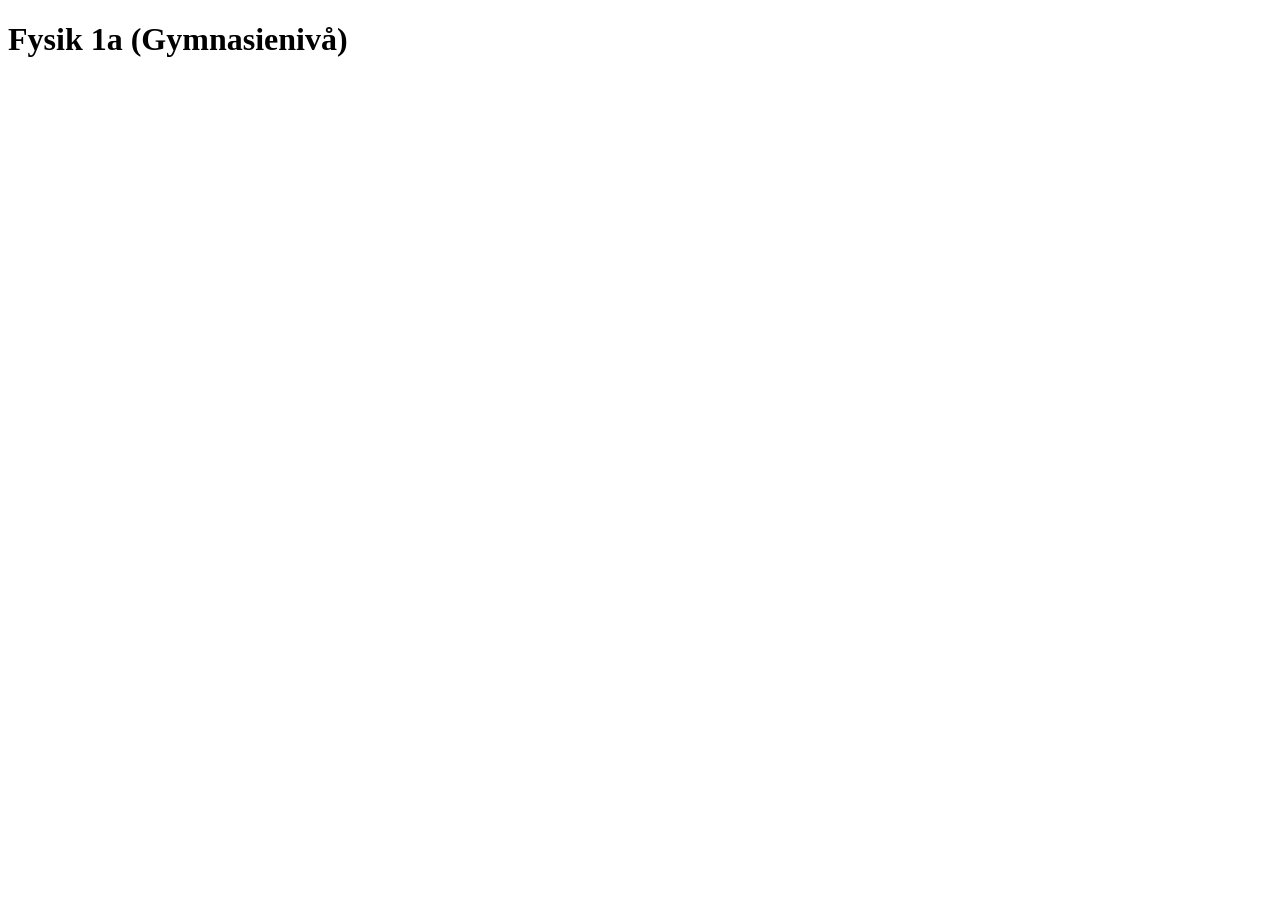
==== html-files/index.html @ d9af9c10 "Start" ====
<!DOCTYPE html>
<html lang="en">
<head>
    <meta charset="UTF-8">
    <meta name="viewport" content="width=device-width, initial-scale=1.0">
    <link rel="stylesheet" href="../css-files/style.css">
    <title>BästaÄmnet.com</title>
</head>
<body>
    <nav>
        
    </nav>
    <h1>Fysik 1a (Gymnasienivå)</h1>
</body>
</html>
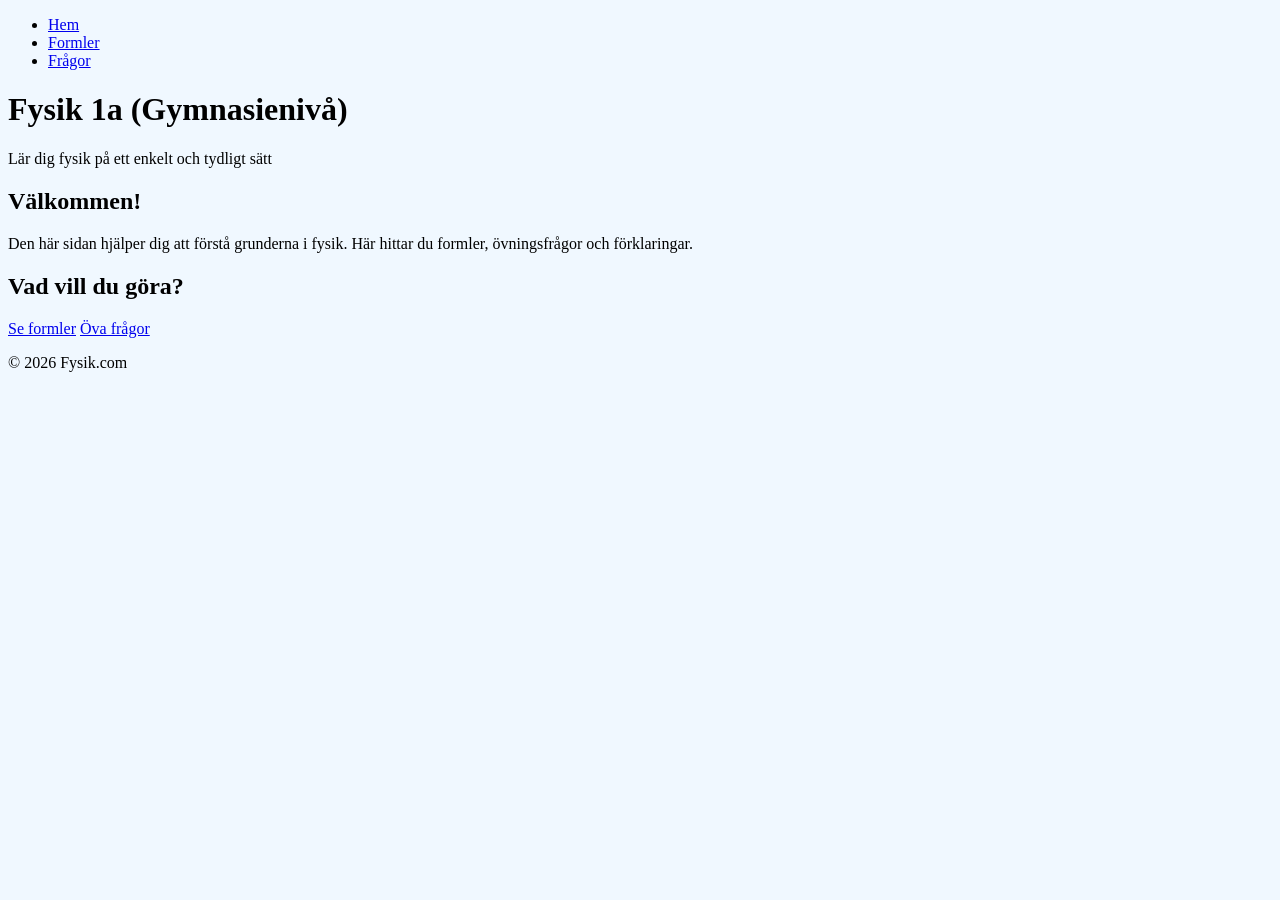
==== commit 007d3baf: "Börjat med html-filer" ====
--- a/html-files/index.html
+++ b/html-files/index.html
@@ -1,15 +1,44 @@
 <!DOCTYPE html>
 <html lang="en">
+
 <head>
     <meta charset="UTF-8">
     <meta name="viewport" content="width=device-width, initial-scale=1.0">
     <link rel="stylesheet" href="../css-files/style.css">
-    <title>BästaÄmnet.com</title>
+    <title>Fysik.com</title>
 </head>
+
 <body>
     <nav>
-        
+        <ul>
+            <li><a href="index.html">Hem</a></li>
+            <li><a href="formler.html">Formler</a></li>
+            <li><a href="frågor.html">Frågor</a></li>
+        </ul>
     </nav>
-    <h1>Fysik 1a (Gymnasienivå)</h1>
+    <header>
+        <h1>Fysik 1a (Gymnasienivå)</h1>
+        <p>Lär dig fysik på ett enkelt och tydligt sätt</p>
+    </header>
+    <main>
+        <section>
+            <h2>Välkommen!</h2>
+            <p>
+                Den här sidan hjälper dig att förstå grunderna i fysik.
+                Här hittar du formler, övningsfrågor och förklaringar.
+            </p>
+        </section>
+        <section>
+            <h2>Vad vill du göra?</h2>
+            <div class="cards">
+                <a href="formler.html" class="card">Se formler</a>
+                <a href="frågor.html" class="card">Öva frågor</a>
+            </div>
+        </section>
+    </main>
+    <footer>
+        <p>© 2026 Fysik.com</p>
+    </footer>
 </body>
+
 </html>
--- a/css-files/style.css
+++ b/css-files/style.css
@@ -0,0 +1,3 @@
+*{
+    background-color: aliceblue;
+}
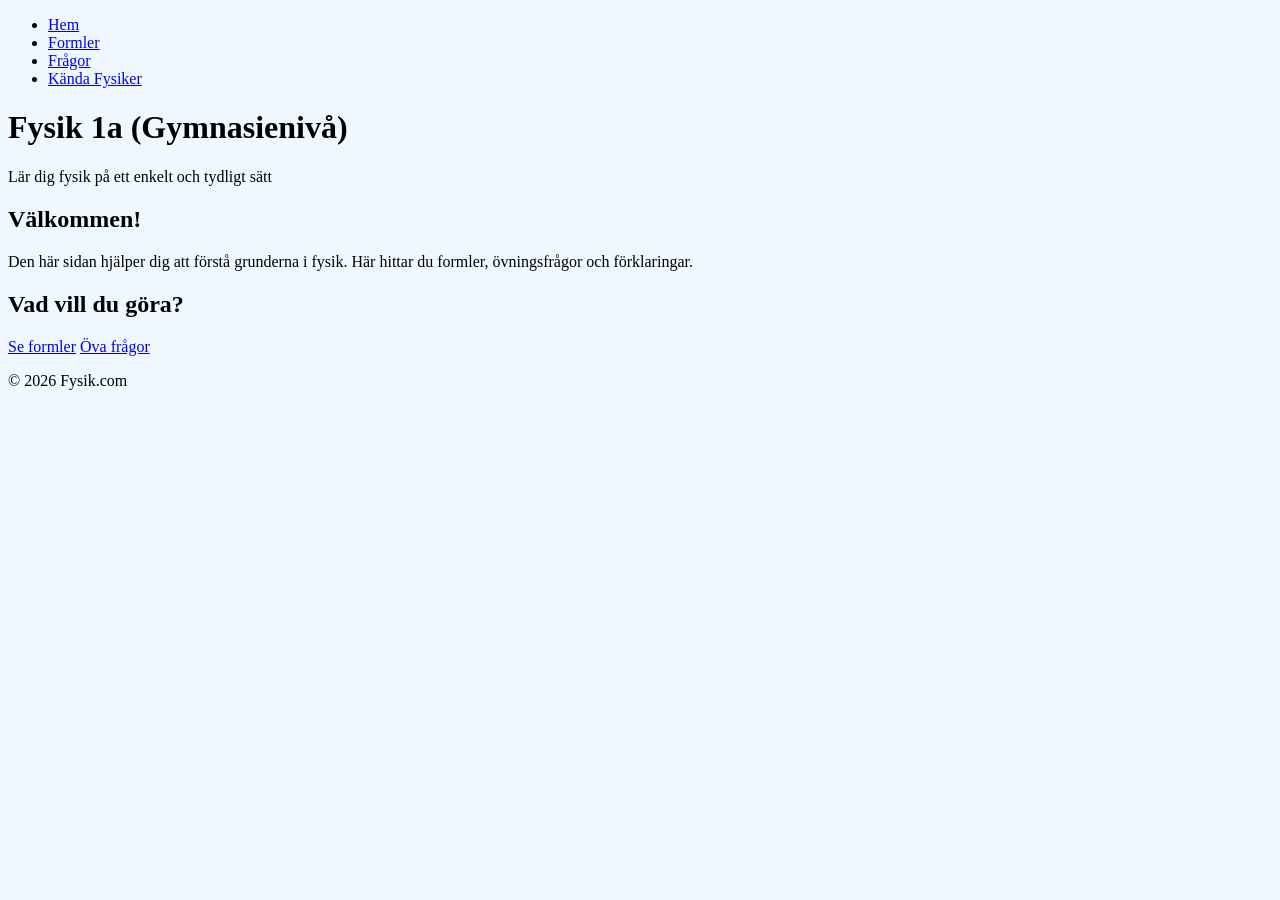
==== commit 40dbab9e: "frågor.html klar, css börjar" ====
--- a/html-files/index.html
+++ b/html-files/index.html
@@ -14,6 +14,7 @@
             <li><a href="index.html">Hem</a></li>
             <li><a href="formler.html">Formler</a></li>
             <li><a href="frågor.html">Frågor</a></li>
+            <li><a href="fysiker.html">Kända Fysiker</a></li>
         </ul>
     </nav>
     <header>
@@ -40,5 +41,4 @@
         <p>© 2026 Fysik.com</p>
     </footer>
 </body>
-
 </html>
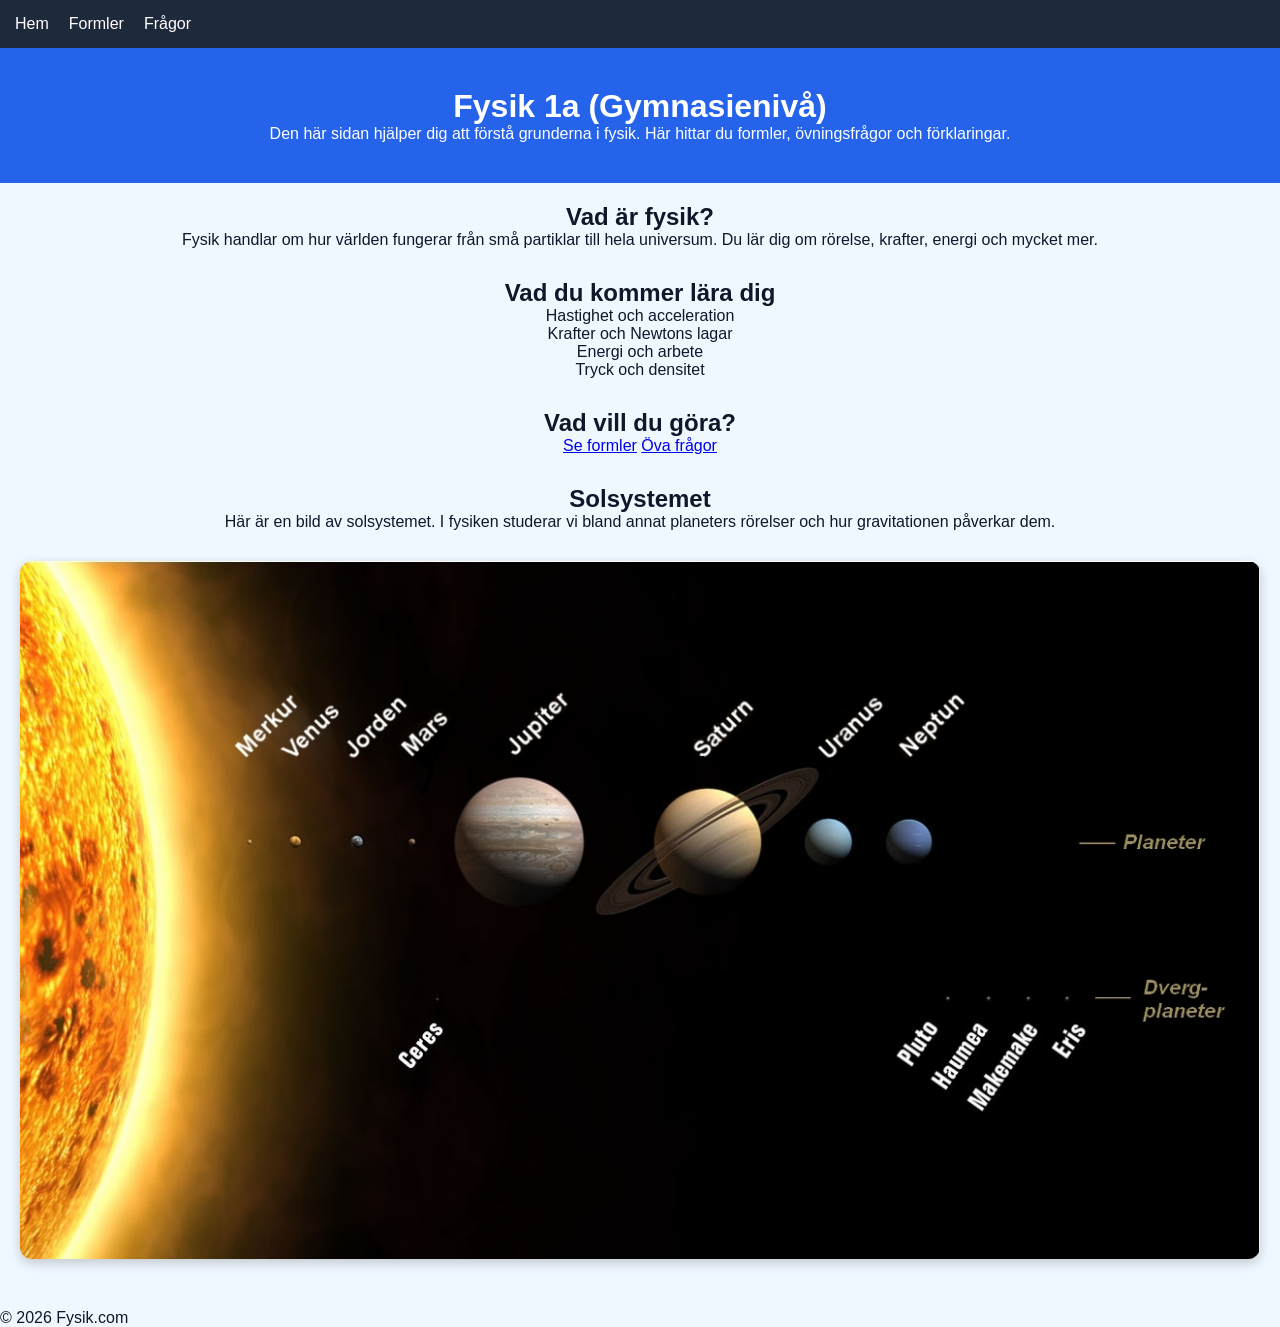
==== commit 55b7149b: "css typ klar" ====
--- a/html-files/index.html
+++ b/html-files/index.html
@@ -14,20 +14,31 @@
             <li><a href="index.html">Hem</a></li>
             <li><a href="formler.html">Formler</a></li>
             <li><a href="frågor.html">Frågor</a></li>
-            <li><a href="fysiker.html">Kända Fysiker</a></li>
         </ul>
     </nav>
     <header>
         <h1>Fysik 1a (Gymnasienivå)</h1>
-        <p>Lär dig fysik på ett enkelt och tydligt sätt</p>
+        <p>
+            Den här sidan hjälper dig att förstå grunderna i fysik.
+            Här hittar du formler, övningsfrågor och förklaringar.
+        </p>
     </header>
     <main>
         <section>
-            <h2>Välkommen!</h2>
+            <h2>Vad är fysik?</h2>
             <p>
-                Den här sidan hjälper dig att förstå grunderna i fysik.
-                Här hittar du formler, övningsfrågor och förklaringar.
+                Fysik handlar om hur världen fungerar från små partiklar till hela universum.
+                Du lär dig om rörelse, krafter, energi och mycket mer.
             </p>
+        </section>
+        <section>
+            <h2>Vad du kommer lära dig</h2>
+            <ul class="ul">
+                <li>Hastighet och acceleration</li>
+                <li>Krafter och Newtons lagar</li>
+                <li>Energi och arbete</li>
+                <li>Tryck och densitet</li>
+            </ul>
         </section>
         <section>
             <h2>Vad vill du göra?</h2>
@@ -36,9 +47,18 @@
                 <a href="frågor.html" class="card">Öva frågor</a>
             </div>
         </section>
+        <section>
+            <h2>Solsystemet</h2>
+            <p>
+                Här är en bild av solsystemet. I fysiken studerar vi bland annat planeters rörelser
+                och hur gravitationen påverkar dem.
+            </p>
+            <img src="../bilder/Solsystem.jpg" alt="Solsystem" class="solsystem">
+        </section>
     </main>
     <footer>
         <p>© 2026 Fysik.com</p>
     </footer>
 </body>
+
 </html>
--- a/css-files/style.css
+++ b/css-files/style.css
@@ -1,3 +1,70 @@
-*{
+* {
+    margin: 0;
+    padding: 0;
+    box-sizing: border-box;
+}
+
+body {
     background-color: aliceblue;
+    font-family: Arial, sans-serif;
+    color: #0f172a;
+}
+
+nav {
+    background-color: #1e293b;
+    padding: 15px;
+}
+
+nav ul {
+    list-style: none;
+    display: flex;
+    gap: 20px;
+}
+
+nav a {
+    color: white;
+    text-decoration: none;
+}
+
+.ul {
+    list-style: none;
+}
+
+header {
+    text-align: center;
+    padding: 40px 20px;
+    background-color: #2563eb;
+    color: white;
+}
+
+main {
+    padding: 20px;
+    text-align: center;
+}
+
+section {
+    margin-bottom: 30px;
+}
+
+.solsystem {
+    display: block;
+    max-width: 100%;
+    height: auto;
+    margin: 30px auto;
+    border-radius: 12px;
+    box-shadow: 0 4px 12px rgba(0, 0, 0, 0.2);
+}
+
+.formula-box {
+    background-color: white;
+    padding: 15px;
+    border-radius: 10px;
+    margin-top: 10px;
+}
+
+.question {
+    background-color: white;
+    padding: 15px;
+    border-radius: 10px;
+    margin-bottom: 20px;
 }
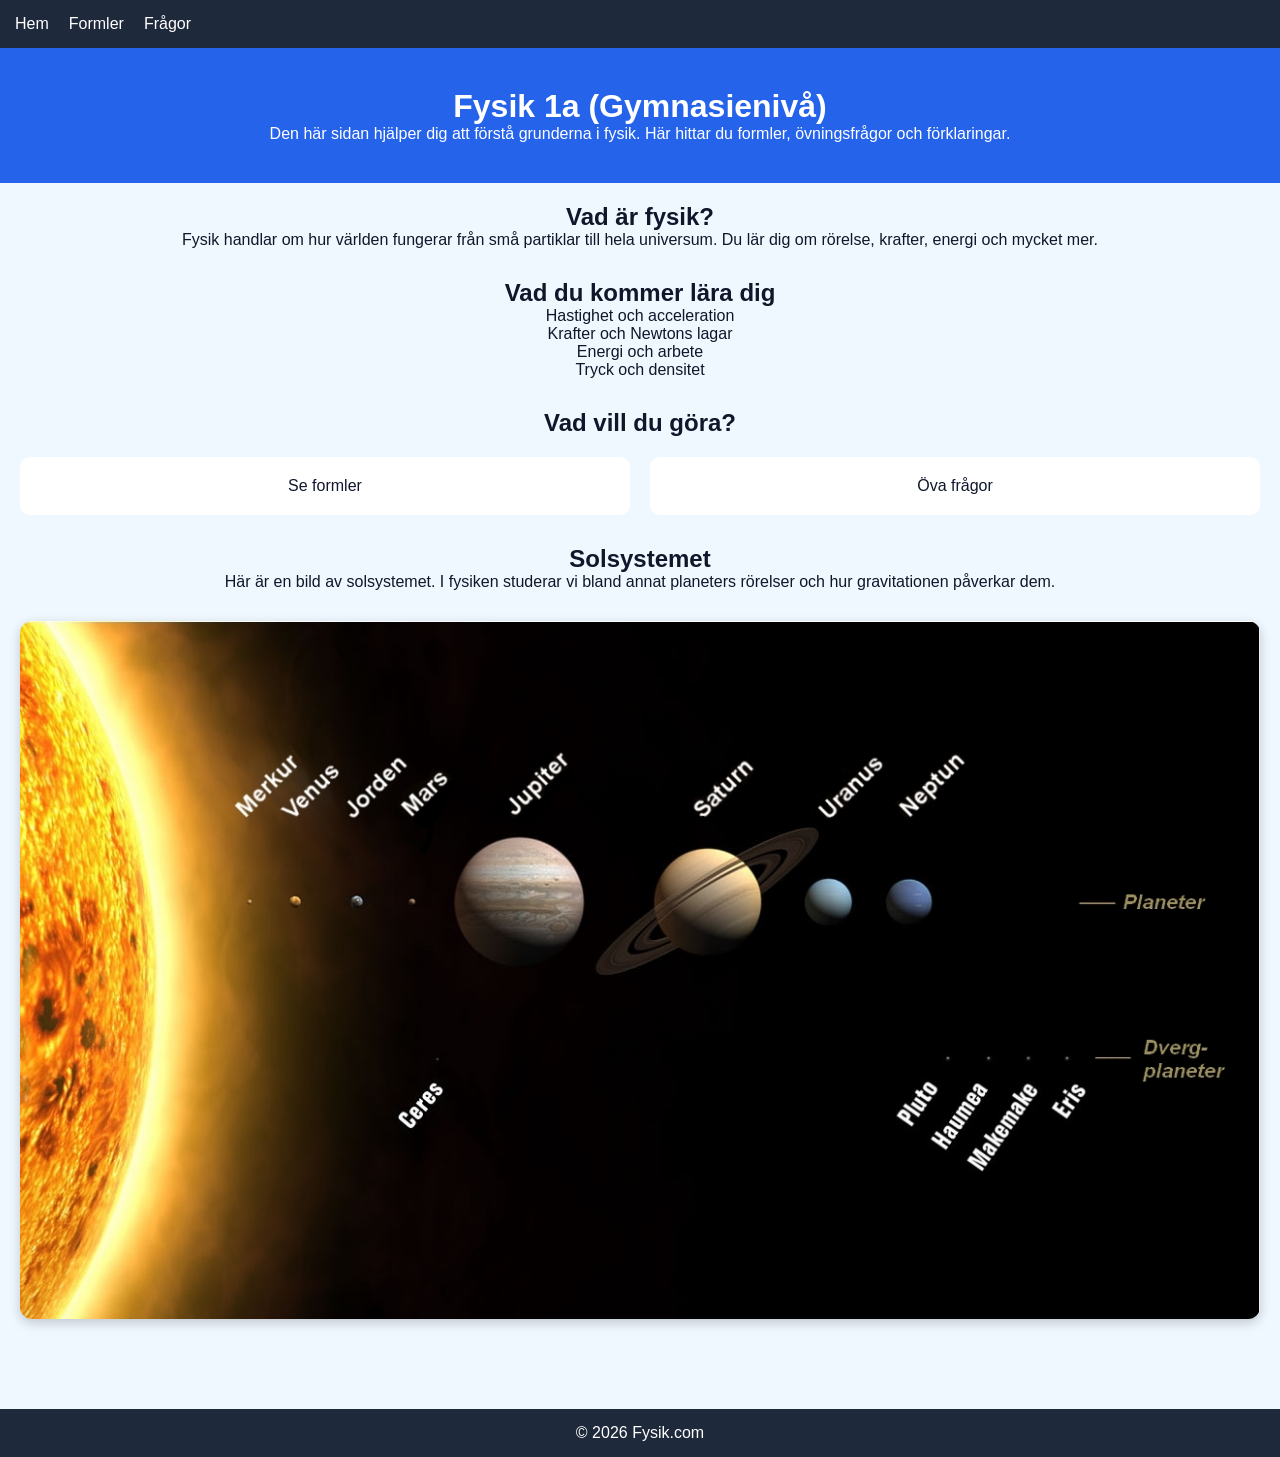
==== commit 4688aba5: "css typ klar, java typ klar" ====
--- a/html-files/index.html
+++ b/html-files/index.html
@@ -9,6 +9,7 @@
 </head>
 
 <body>
+    <!--Navigator-->
     <nav>
         <ul>
             <li><a href="index.html">Hem</a></li>
@@ -17,6 +18,7 @@
         </ul>
     </nav>
     <header>
+        <!--Information om fysik-->
         <h1>Fysik 1a (Gymnasienivå)</h1>
         <p>
             Den här sidan hjälper dig att förstå grunderna i fysik.
@@ -41,6 +43,7 @@
             </ul>
         </section>
         <section>
+            <!--Andra länkar till samma som sidor navigatorn-->
             <h2>Vad vill du göra?</h2>
             <div class="cards">
                 <a href="formler.html" class="card">Se formler</a>
@@ -48,6 +51,7 @@
             </div>
         </section>
         <section>
+            <!--Enkel info och bild om solsystem-->
             <h2>Solsystemet</h2>
             <p>
                 Här är en bild av solsystemet. I fysiken studerar vi bland annat planeters rörelser
--- a/css-files/style.css
+++ b/css-files/style.css
@@ -67,4 +67,46 @@
     padding: 15px;
     border-radius: 10px;
     margin-bottom: 20px;
+}
+
+button {
+    padding: 10px 20px;
+    border: none;
+    background-color: #2563eb;
+    color: white;
+    border-radius: 8px;
+    cursor: pointer;
+}
+
+button:hover {
+    background-color: #1d4ed8;
+}
+
+.cards {
+    display: flex;
+    gap: 20px;
+    margin-top: 20px;
+}
+
+.card {
+    background-color: white;
+    padding: 20px;
+    border-radius: 10px;
+    text-decoration: none;
+    color: #0f172a;
+    flex: 1;
+    text-align: center;
+    transition: 0.3s;
+}
+
+.card:hover {
+    background-color: #e2e8f0;
+}
+
+footer {
+    text-align: center;
+    padding: 15px;
+    background-color: #1e293b;
+    color: white;
+    margin-top: 40px;
 }
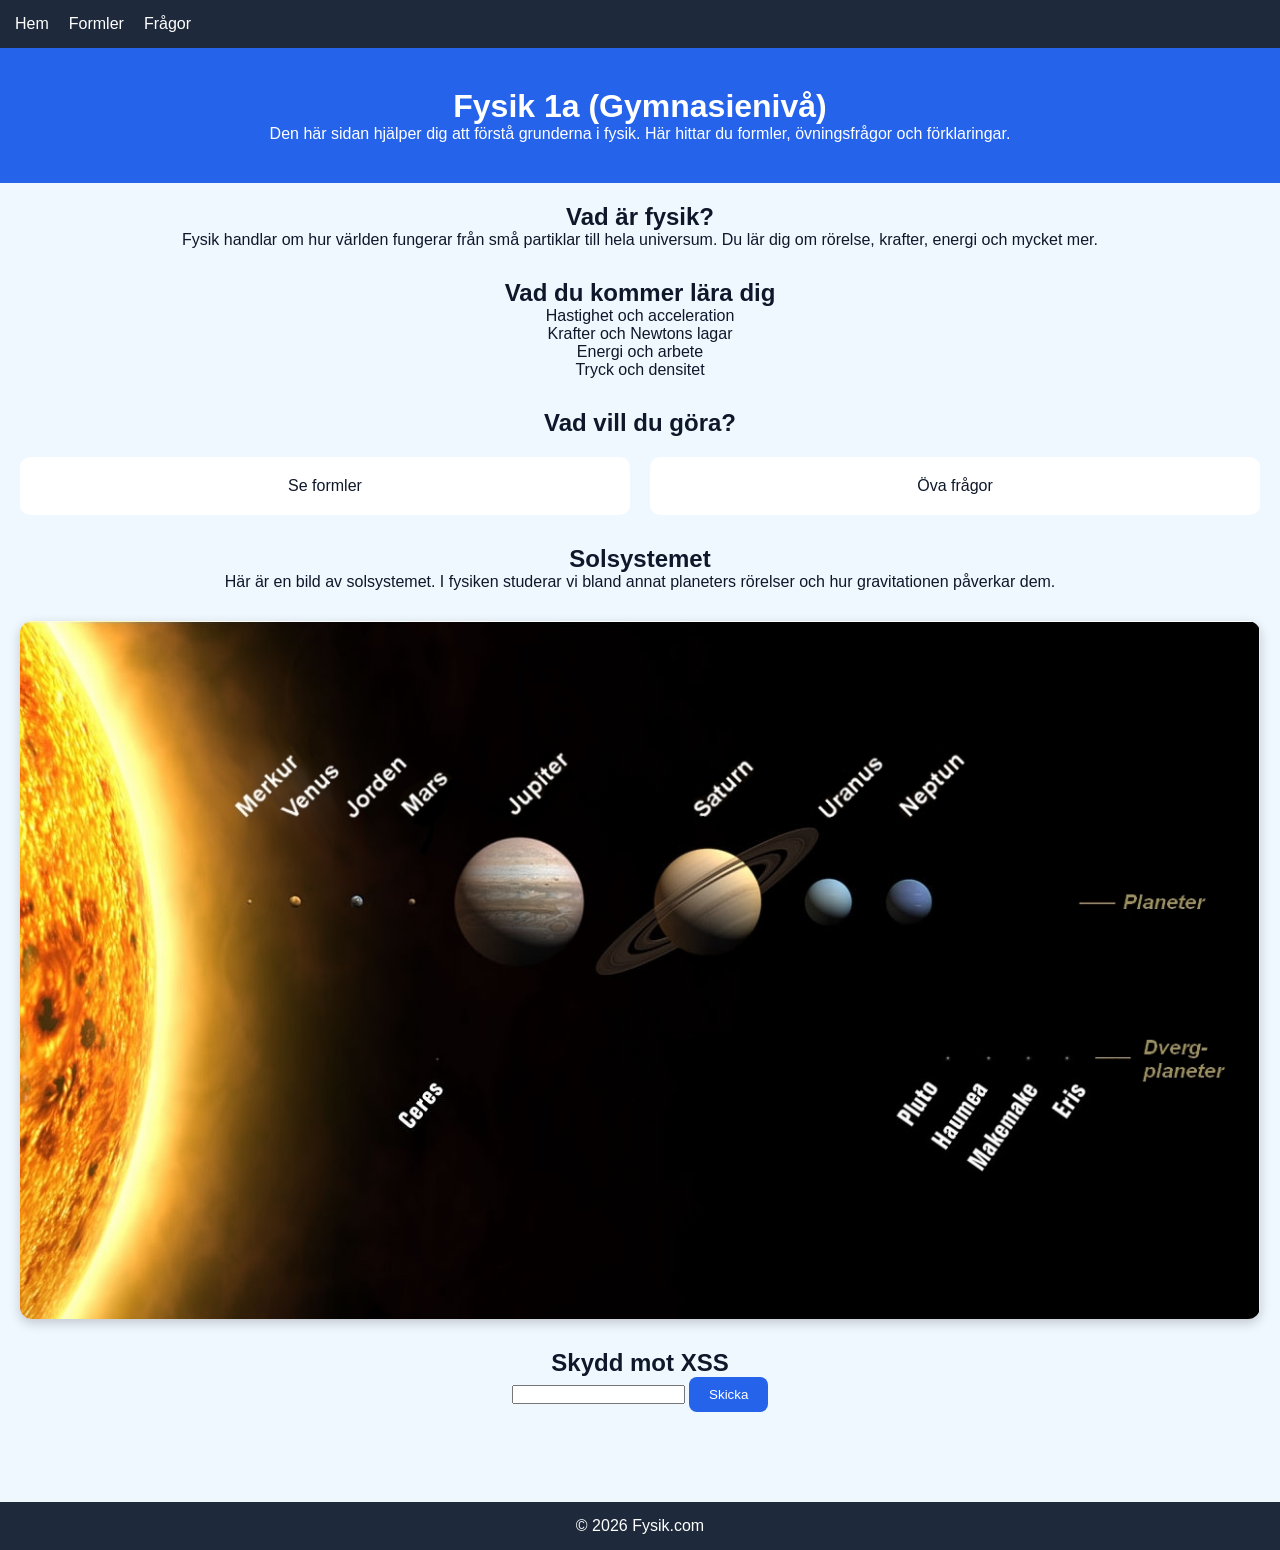
==== commit ca598bee: "XSS snart klar" ====
--- a/html-files/index.html
+++ b/html-files/index.html
@@ -1,68 +1,74 @@
-<!DOCTYPE html>
-<html lang="en">
+<!doctype html>
+<html lang="sv">
+  <head>
+    <meta charset="UTF-8" />
+    <meta name="viewport" content="width=device-width, initial-scale=1.0" />
+    <link rel="stylesheet" href="../css-files/style.css" />
+    <title>Fysik.com</title>
+  </head>
 
-<head>
-    <meta charset="UTF-8">
-    <meta name="viewport" content="width=device-width, initial-scale=1.0">
-    <link rel="stylesheet" href="../css-files/style.css">
-    <title>Fysik.com</title>
-</head>
-
-<body>
+  <body>
     <!--Navigator-->
     <nav>
-        <ul>
-            <li><a href="index.html">Hem</a></li>
-            <li><a href="formler.html">Formler</a></li>
-            <li><a href="frågor.html">Frågor</a></li>
-        </ul>
+      <ul>
+        <li><a href="index.html">Hem</a></li>
+        <li><a href="formler.html">Formler</a></li>
+        <li><a href="frågor.html">Frågor</a></li>
+      </ul>
     </nav>
     <header>
-        <!--Information om fysik-->
-        <h1>Fysik 1a (Gymnasienivå)</h1>
-        <p>
-            Den här sidan hjälper dig att förstå grunderna i fysik.
-            Här hittar du formler, övningsfrågor och förklaringar.
-        </p>
+      <!--Information om fysik-->
+      <h1>Fysik 1a (Gymnasienivå)</h1>
+      <p>
+        Den här sidan hjälper dig att förstå grunderna i fysik. Här hittar du
+        formler, övningsfrågor och förklaringar.
+      </p>
     </header>
     <main>
-        <section>
-            <h2>Vad är fysik?</h2>
-            <p>
-                Fysik handlar om hur världen fungerar från små partiklar till hela universum.
-                Du lär dig om rörelse, krafter, energi och mycket mer.
-            </p>
-        </section>
-        <section>
-            <h2>Vad du kommer lära dig</h2>
-            <ul class="ul">
-                <li>Hastighet och acceleration</li>
-                <li>Krafter och Newtons lagar</li>
-                <li>Energi och arbete</li>
-                <li>Tryck och densitet</li>
-            </ul>
-        </section>
-        <section>
-            <!--Andra länkar till samma som sidor navigatorn-->
-            <h2>Vad vill du göra?</h2>
-            <div class="cards">
-                <a href="formler.html" class="card">Se formler</a>
-                <a href="frågor.html" class="card">Öva frågor</a>
-            </div>
-        </section>
-        <section>
-            <!--Enkel info och bild om solsystem-->
-            <h2>Solsystemet</h2>
-            <p>
-                Här är en bild av solsystemet. I fysiken studerar vi bland annat planeters rörelser
-                och hur gravitationen påverkar dem.
-            </p>
-            <img src="../bilder/Solsystem.jpg" alt="Solsystem" class="solsystem">
-        </section>
+      <section>
+        <h2>Vad är fysik?</h2>
+        <p>
+          Fysik handlar om hur världen fungerar från små partiklar till hela
+          universum. Du lär dig om rörelse, krafter, energi och mycket mer.
+        </p>
+      </section>
+      <section>
+        <h2>Vad du kommer lära dig</h2>
+        <ul class="ul">
+          <li>Hastighet och acceleration</li>
+          <li>Krafter och Newtons lagar</li>
+          <li>Energi och arbete</li>
+          <li>Tryck och densitet</li>
+        </ul>
+      </section>
+      <section>
+        <!--Andra länkar till samma som sidor navigatorn-->
+        <h2>Vad vill du göra?</h2>
+        <div class="cards">
+          <a href="formler.html" class="card">Se formler</a>
+          <a href="frågor.html" class="card">Öva frågor</a>
+        </div>
+      </section>
+      <section>
+        <!--Enkel info och bild om solsystem-->
+        <h2>Solsystemet</h2>
+        <p>
+          Här är en bild av solsystemet. I fysiken studerar vi bland annat
+          planeters rörelser och hur gravitationen påverkar dem.
+        </p>
+        <img src="../bilder/Solsystem.jpg" alt="Solsystem" class="solsystem" />
+      </section>
+      <section>
+        <h2>Skydd mot XSS</h2>
+        <form id="formulär">
+          <input type="text" id="text" />
+          <button type="submit">Skicka</button>
+        </form>
+        <p id="xssResultat"></p>
+      </section>
     </main>
     <footer>
-        <p>© 2026 Fysik.com</p>
+      <p>© 2026 Fysik.com</p>
     </footer>
-</body>
-
-</html>+  </body>
+</html>
--- a/css-files/style.css
+++ b/css-files/style.css
@@ -1,112 +1,121 @@
 * {
-    margin: 0;
-    padding: 0;
-    box-sizing: border-box;
+  margin: 0;
+  padding: 0;
+  box-sizing: border-box;
 }
 
 body {
-    background-color: aliceblue;
-    font-family: Arial, sans-serif;
-    color: #0f172a;
+  background-color: aliceblue;
+  font-family: Arial, sans-serif;
+  color: #0f172a;
 }
 
 nav {
-    background-color: #1e293b;
-    padding: 15px;
+  background-color: #1e293b;
+  padding: 15px;
 }
 
 nav ul {
-    list-style: none;
-    display: flex;
-    gap: 20px;
+  list-style: none;
+  display: flex;
+  gap: 20px;
 }
 
 nav a {
-    color: white;
-    text-decoration: none;
+  color: white;
+  text-decoration: none;
 }
 
 .ul {
-    list-style: none;
+  list-style: none;
 }
 
 header {
-    text-align: center;
-    padding: 40px 20px;
-    background-color: #2563eb;
-    color: white;
+  text-align: center;
+  padding: 40px 20px;
+  background-color: #2563eb;
+  color: white;
 }
 
 main {
-    padding: 20px;
-    text-align: center;
+  padding: 20px;
+  text-align: center;
 }
 
 section {
-    margin-bottom: 30px;
+  margin-bottom: 30px;
 }
 
 .solsystem {
-    display: block;
-    max-width: 100%;
-    height: auto;
-    margin: 30px auto;
-    border-radius: 12px;
-    box-shadow: 0 4px 12px rgba(0, 0, 0, 0.2);
+  display: block;
+  max-width: 100%;
+  height: auto;
+  margin: 30px auto;
+  border-radius: 12px;
+  box-shadow: 0 4px 12px rgba(0, 0, 0, 0.2);
+}
+
+.einstein {
+  display: block;
+  width: 250%;
+  height: auto;
+  margin: 30px auto;
+  border-radius: 12px;
+  box-shadow: 0 4px 12px rgba(0, 0, 0, 0.2);
 }
 
 .formula-box {
-    background-color: white;
-    padding: 15px;
-    border-radius: 10px;
-    margin-top: 10px;
+  background-color: white;
+  padding: 15px;
+  border-radius: 10px;
+  margin-top: 10px;
 }
 
 .question {
-    background-color: white;
-    padding: 15px;
-    border-radius: 10px;
-    margin-bottom: 20px;
+  background-color: white;
+  padding: 15px;
+  border-radius: 10px;
+  margin-bottom: 20px;
 }
 
 button {
-    padding: 10px 20px;
-    border: none;
-    background-color: #2563eb;
-    color: white;
-    border-radius: 8px;
-    cursor: pointer;
+  padding: 10px 20px;
+  border: none;
+  background-color: #2563eb;
+  color: white;
+  border-radius: 8px;
+  cursor: pointer;
 }
 
 button:hover {
-    background-color: #1d4ed8;
+  background-color: #1d4ed8;
 }
 
 .cards {
-    display: flex;
-    gap: 20px;
-    margin-top: 20px;
+  display: flex;
+  gap: 20px;
+  margin-top: 20px;
 }
 
 .card {
-    background-color: white;
-    padding: 20px;
-    border-radius: 10px;
-    text-decoration: none;
-    color: #0f172a;
-    flex: 1;
-    text-align: center;
-    transition: 0.3s;
+  background-color: white;
+  padding: 20px;
+  border-radius: 10px;
+  text-decoration: none;
+  color: #0f172a;
+  flex: 1;
+  text-align: center;
+  transition: 0.3s;
 }
 
 .card:hover {
-    background-color: #e2e8f0;
+  background-color: #e2e8f0;
 }
 
 footer {
-    text-align: center;
-    padding: 15px;
-    background-color: #1e293b;
-    color: white;
-    margin-top: 40px;
-}+  text-align: center;
+  padding: 15px;
+  background-color: #1e293b;
+  color: white;
+  margin-top: 40px;
+}
